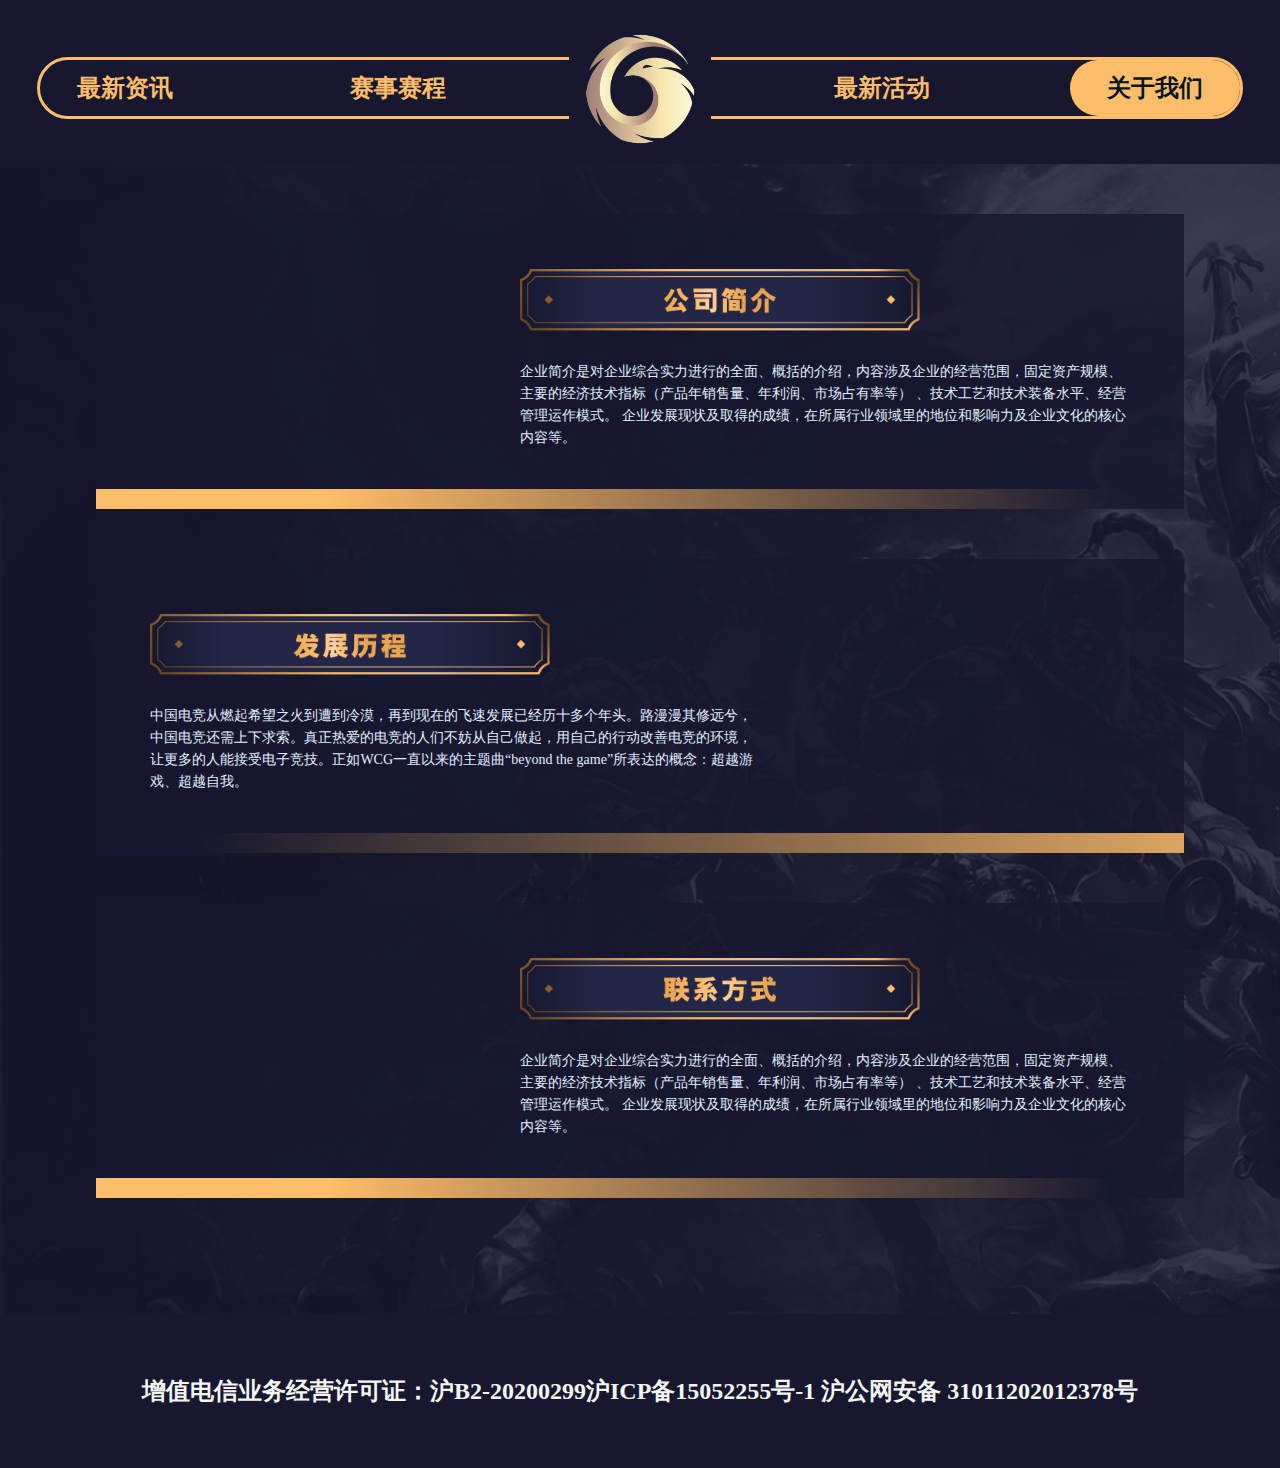
==== about.html @ 8cafc8b9 "merge" ====
<!DOCTYPE html>
<html lang="en">
<head>
    <meta charset="utf-8">
    <meta http-equiv="X-UA-Compatible" content="IE=edge,chrome=1">
    <meta name="screen-orientation" content="portrait">
    <meta name="browsermode" content="application">
    <meta name="x5-orientation" content="portrait">
    <meta name="apple-mobile-web-app-title" content="弹址签发">
    <meta name="format-detection" content="telphone=no, email=no"/>
    <meta http-equiv="Cache-Control" content="no-cache, no-store, must-revalidate"/>
    <meta http-equiv="Pragma" content="no-cache" />
    <meta http-equiv="Expires" content="0" />
    <meta name="renderer" content="webkit">
    <meta name="full-screen" content="yes">
    <meta name="x5-fullscreen" content="true">
    <meta name="viewport" content="width=device-width, initial-scale=1.0, maximum-scale=1.0, minimum-scale=1.0,user-scalable=no, viewport-fit=cover"/>
    <title>关于我们</title>
    <link rel="stylesheet" href="./assets/css/common.css">
    <link rel="stylesheet" href="./assets/css/about_200.css"  media="(min-width:200px) and (max-width:1027px)">
    <link rel="stylesheet" href="./assets/css/about_1028.css" media="(min-width:1028px)">
</head>
<body>
<div class="container">
    <div class="head">
        <a href="index.html"><img src="./assets/img/logo.png" alt=""></a>
        <div class="head-body">
            <ul class="clearfix">
                <li><a href="news.html">最新资讯</a></li>
                <li><a href="game.html">赛事赛程</a></li>
                <li><a href="activity.html">最新活动</a></li>
                <li class="sel"><a href="about.html">关于我们</a></li>
            </ul>
        </div>
    </div>
    <div class="content clearfix">
         <div class="left">
            <img src="https://dummyimage.com/480x274/ff6600/fff" alt="">
         </div>
         <div class="rig">
            <h6 class="tit"><img src="./assets/img/title1.png" alt=""></h6>
            <p>
                企业简介是对企业综合实力进行的全面、概括的介绍，内容涉及企业的经营范围，固定资产规模、主要的经济技术指标（产品年销售量、年利润、市场占有率等） 、技术工艺和技术装备水平、经营管理运作模式。 企业发展现状及取得的成绩，在所属行业领域里的地位和影响力及企业文化的核心内容等。
            </p>
         </div>
         <div class="light"></div>
    </div>
    <div class="content reverse  clearfix">
        <div class="left">
           <h6 class="tit"><img src="./assets/img/title2.png" alt=""></h6>
           <p>
                中国电竞从燃起希望之火到遭到冷漠，再到现在的飞速发展已经历十多个年头。路漫漫其修远兮，中国电竞还需上下求索。真正热爱的电竞的人们不妨从自己做起，用自己的行动改善电竞的环境，让更多的人能接受电子竞技。正如WCG一直以来的主题曲“beyond the game”所表达的概念：超越游戏、超越自我。
           </p>
        </div>
        <div class="rig">
           <img src="https://dummyimage.com/480x274/380f7e/fff" alt="">
        </div>
        <div class="light"></div>
   </div>
    <div class="content  clearfix">
        <div class="left">
           <img src="https://dummyimage.com/480x274/be5086/fff" alt="">
        </div>
        <div class="rig">
           <h6 class="tit"><img src="./assets/img/title3.png" alt=""></h6>
           <p>
               企业简介是对企业综合实力进行的全面、概括的介绍，内容涉及企业的经营范围，固定资产规模、主要的经济技术指标（产品年销售量、年利润、市场占有率等） 、技术工艺和技术装备水平、经营管理运作模式。 企业发展现状及取得的成绩，在所属行业领域里的地位和影响力及企业文化的核心内容等。
           </p>
        </div>
        <div class="light"></div>
   </div>
   
    <div class="footer">
        <p class="copyright">增值电信业务经营许可证：沪B2-20200299沪ICP备15052255号-1 沪公网安备 31011202012378号</p>
    </div>
</div>
</body>
</html>
---- assets/css/common.css ----
body,div,dl,dt,dd,ul,ol,li,h1,h2,h3,h4,h5,h6,input,button,textarea,p,blockquote,th,td,form,pre{margin: 0; padding: 0; -webkit-tap-highlight-color:rgba(0,0,0,0);}
a{text-decoration: none;}
a:active,a:hover{outline:0}
img{display: inline-block; border: none; vertical-align: middle;}
li{list-style:none;}
table{border-collapse: collapse; border-spacing: 0;}
h1,h2,h3{font-weight: 400;}
h4, h5, h6{font-size: 100%; font-weight: 400;}
button,input,select,textarea{font-size: 100%; }
input,button,textarea,select,optgroup,option{font-family: inherit; font-size: inherit; font-style: inherit; font-weight: inherit; outline: 0;}
pre{white-space: pre-wrap; white-space: -moz-pre-wrap; white-space: -pre-wrap; white-space: -o-pre-wrap; word-wrap: break-word;}
.clearfix::after{
    content: '';
    display: block;
    height: 0;
    clear: both;
}
body{
    background: url(../img/B_1.jpg) left top no-repeat;
    background-size: cover;
}
.head{
    padding-top: 57px;
    height: 107px;
    position: relative;
    background-color: #17182f;
}
.head img{
    width: 142px;
    position:absolute;
    left: 50%;
    top: 18px;
    margin-left: -71px;
    z-index: 5;
}
.head-body{
    width: 1200px;
    height: 56px;
    margin: 0 auto;
    border-radius: 32px;
    border: solid 3px #febd68;
}
.head-body li{
    float: left;
    width: 170px;
    font-size: 24px;
    margin-right: 103px;
    line-height: 56px;
    font-weight: 900;
    text-align: center;
}
.head-body li:last-child{
    margin: 0;
}

.head-body li.sel a{
    color: #02151e;
    border-radius: 30px;
    background-color: #febd68;
}
.head-body li:nth-child(3){
    margin-left: 211px;
}
.head-body li a{
    display: block;
    width: 100%;
    color: #febd68;
}

.footer{
    width: 100%;
    height: 154px;
    margin: 116px 0 0;
    background-color: #17182f;
 }
 .footer p {
     text-align: center;
     font-size: 24px;
     font-weight: 600;
     line-height: 154px;
     color: #f5f5f5;
 }
---- assets/css/about_1028.css ----
.content{
    width: 85%;
    max-width: 1200px;
    padding: 55px 0 60px;
    margin: 50px auto 0;
    position: relative;
    background-color: rgba(23,24,47,0.8);
    box-sizing: border-box;
}
.light{
    position:absolute;
    width: 100%;
    height: 20px;
    left: 0;
    bottom: 0;
    background:url(../img/light_03.png) left top no-repeat;
    background-size: 100% 20px;
}
.reverse .light{
    background: url(../img/light_02.png) left top no-repeat;
}
.left{
    margin-left: 5%;
    float: left;
    width: 30%;
}
.reverse .left{
    width: 56%;
}
.reverse .rig{
    width: 30%;
}
.left img,
.rig img{
    width: 100%;
}
.rig{
    margin-right: 5%;
    float: right;
    width: 56%;
}
.rig .tit,
.reverse .left .tit{
  width: 400px;
}
.rig p,
.reverse .left p{
    margin-top: 30px;
    font-size: 14px;
    line-height: 22px;
    color: #e1eeff;
}
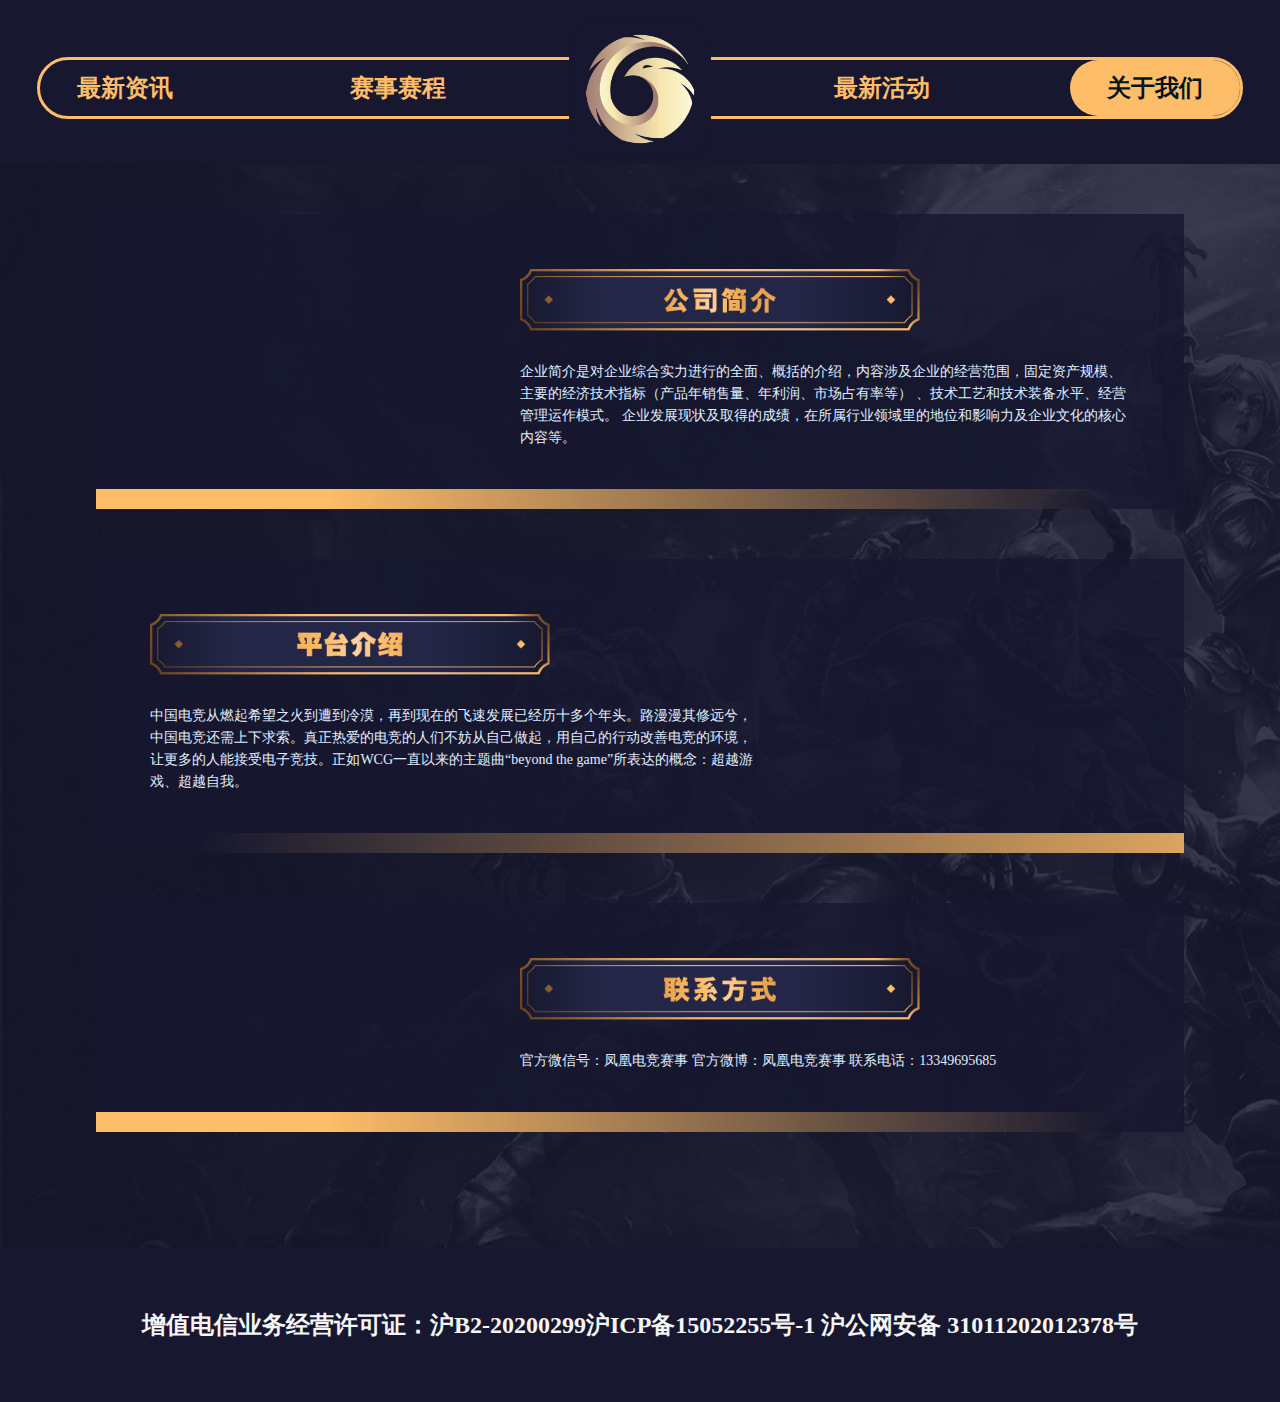
==== commit 8148c4a5: "关于我们" ====
--- a/about.html
+++ b/about.html
@@ -64,7 +64,9 @@
         <div class="rig">
            <h6 class="tit"><img src="./assets/img/title3.png" alt=""></h6>
            <p>
-               企业简介是对企业综合实力进行的全面、概括的介绍，内容涉及企业的经营范围，固定资产规模、主要的经济技术指标（产品年销售量、年利润、市场占有率等） 、技术工艺和技术装备水平、经营管理运作模式。 企业发展现状及取得的成绩，在所属行业领域里的地位和影响力及企业文化的核心内容等。
+               官方微信号：凤凰电竞赛事
+官方微博：凤凰电竞赛事
+联系电话：13349695685
            </p>
         </div>
         <div class="light"></div>
